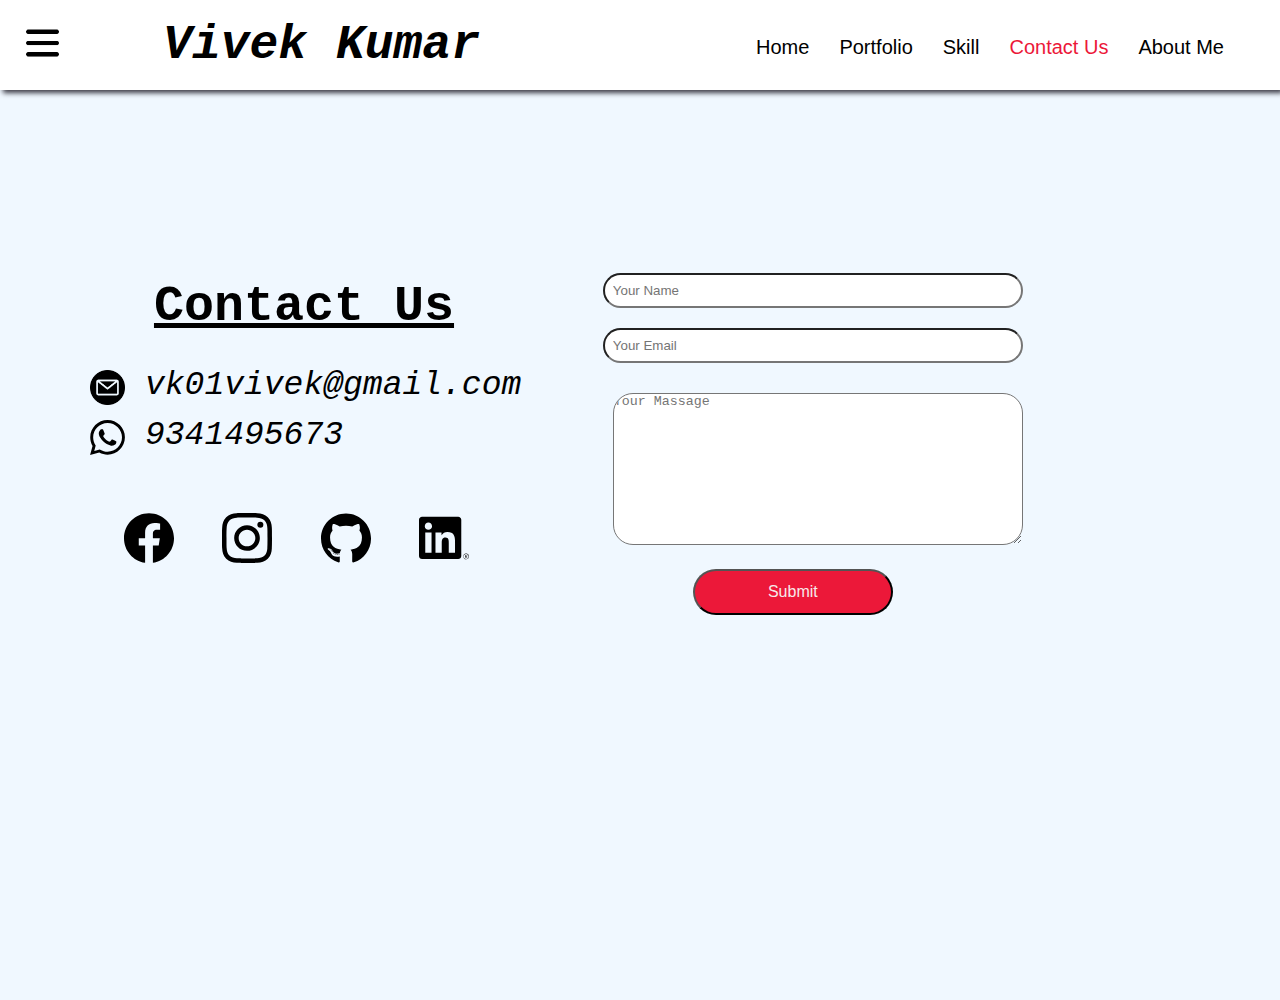
==== contact.html @ 6254a8c1 "push on github" ====
<!DOCTYPE html>
<html lang="en">
<head>
    <meta charset="UTF-8">
    <meta name="viewport" content="width=device-width, initial-scale=1.0">
    <title>Contact</title>
    <link rel="stylesheet" href="css/style.css">
    <link rel="stylesheet" href="css/styleSwetcher.css">
    <link rel="stylesheet" href="css/color-1.css">
</head>


 
<body>
    <nav class="navbar">
        <div class="logo">
            <img src="icons/more.png" onclick="showSidebar()">
        </div>
        <div class="navdiv">
            <ul class="sidebar">
                <li class="list-item" ><a > <img class="cross" src="icons/close.png" onclick="hideSidebar()"></a></li>
                <li class="list-item" action="active"><a href="index.html" target="_self"> Home</a></li>
                <li class="list-item"><a href="portfolio.html" target="_parent"> Portfolio</a></li>
                <li class="list-item"><a href="skill.html" target="_parent"> Skill</a></li>
                <li class="list-item"><a href="contact.html" target="_parent"> Contact Us</a></li>
                <li class="list-item"><a href="aboutme.html" target="_self" class="active" aria-current="page"> About Us</a></li>

            </ul>
        </div>
        <div class="navh2">
            <h2>Vivek Kumar</h2>
        </div>
        <div class="navdiv">
            
            <ul class="menu">
                <li class="list-item" target="_parent"><a   href="index.html"> Home</a></li>
                <li class="list-item"><a href="portfolio.html" target="_parent"> Portfolio</a></li>
                <li class="list-item"><a href="skill.html" target="_parent"> Skill</a></li>
                <li class="list-item"><a href="contact.html" target="_self" aria-current="page"  class="active"> Contact Us</a></li>
                <li class="list-item"><a href="aboutme.html" target="_parent"> About Me</a></li>
                
            </ul>
        </div>
    </nav>
     <!-- contact form -->
     <div id="contact">
        <div class="contaner">
            <div class="row">
                <div class="contact-left">
                    <h1 class="title">Contact Us</h1>
                    <div class="cont1"><div class="count2"><img src="icons/email.png"></div><div class="count3"><p>vk01vivek@gmail.com</p></div></div>
                    <div class="cont1"><div class="count2"><img src="icons/whatsapp.svg"></div><div class="count3"><p>9341495673</p></div></div>
                    <!-- <img src="facebook.svg"><p>9341495673</p> -->
                    <div class="socal-icon">
                        <!-- <a href=""><img src="facebook.png"></a> -->
                        <a href=""><img src="icons/facebook.svg"></a>
                        <!-- <a href=""><img src="instagram.pn"></a> -->
                        <a href=""><img src="icons/instagram.svg"></a>
                        <!-- <a href=""><img src="github.png"></a> -->
                        <a href=""><img src="icons/github.svg"></a>
                        <!-- <a href=""><img src="linkedin.png"></a> -->
                        <a href=""><img src="icons/linkedin.svg"></a>
                        <!-- <a href=""><i class="fi fi-brands-whatsapp"></i></a> -->
                    </div>
                </div>
                <div class="contact-right">
                    <form action="">
                        <input type="text" name="Name" id="name" placeholder="Your Name" class="form-input">
                        <input type="email" name="email" id="email" placeholder="Your Email" class="form-input">
                         <textarea name="massage" id="" cols="30" rows="10" placeholder="Your Massage" class="form-txtarea"></textarea>
                         <button class="btn" type="submit">Submit</button>
                    </form>
                </div>
            </div>
        </div>
     </div>
     <script src="js/script.js"></script>
</body>
</html>
---- css/style.css ----
*{
    margin: 0;
    padding: 0;
}
body{
    background-color: aliceblue;
    font-family: sans-serif;
    max-width: 1350px;
}


/* to write css for Navigation Bar From here! */

 
:root{
     --bg-gray:dimgray;
    --text-black-900:black;
}

.contaner{
    background-color:aliceblue;
    margin-top: 10px;
    max-width: 1340px;
    height: 600px;
    width: 100%;
}

.btn{
    text-decoration: none;
    font-size: 16px;
    font-weight: 500;
    padding: 12px 35px;
    color: rgb(246, 234, 234);
    white-space: nowrap;
    border-radius: 40px;
    display: inline-block;
    background: var(--skin-color);
    transition: all 0.3s ease;
}
.img{
    height: 400px;
}
/* to write css for Navigation Bar From here! */
.navbar{
    background-color:  white;
    width: 100%;
    height: 90px;
    box-shadow: 3px 3px 5px rgb(60 59 70);
  
    display: flex;
   
}
.logo img{
    
    padding: 25px;
    height: 36px;
    width: 35px;
}
.navh2{
   
    color: var(--text-black-900);
    font-weight: bold;
    font-style: oblique;
    font-family: monospace;
    margin-right: 127px;
    padding: 18px;
    margin-left: -45px;
    font-size: 32px;

}
.navdiv{
    padding: 10px;
    margin-right: 20px;
    margin-left: auto;
}
.menu{
    padding: 26px;
    float: right;
    display: flex;
    width: 100%;
    justify-content: flex-end;
    align-items: center;
}
.list-item{
    list-style: none;
   margin-left: 30px;
   display: inline-block;
   
}
.list-item a{
    transition: inherit;
    text-align: center;
    font-weight: 400;
    font-size: 20px;
    font-family: Verdana, Geneva, Tahoma, sans-serif;
    color: var(--text-black-900);
    text-decoration: none;
}
.list-item a:hover {
    color:  var(--skin-color);

}
.list-item a.active{
    color: var(--skin-color);
}
.sidebar{
    margin-top: -10px;
    margin-left: -95px;
    justify-content: flex-start;
    align-items: flex-start;
    /* align-items: flex-end; */
    flex-direction: column;
    display: none;
    box-shadow: -10px 0 10px rgba(0,0,0,0.1);
    backdrop-filter: blur(10px);
    background-color: lightgray;
    z-index: 999;
    width: 250px;
    position: relative;
    top: 0;
    right: 0;
    height: 400px;
}
.sidebar .list-item{
    padding: 10PX;
    margin-top: 10px;
}
.sidebar .list-item a{
    color: black;
}
.cross{margin-top: -31px;
    margin-left: 132px;
    padding: 25px;
    height: 36px;
    width: 35px;
}

/* to write css for Home Page From here!  */


.home{
    /* background-color: white; */
    background: var(--bg-balack);
    margin: 50px 100px 0 20px;
    color: var(--text-black-900);
    padding: 50px;
    height: 400px;
    box-shadow: 5px 5px 5px 5px rgb(105 105 118);
    display: flex;

}
.home-info {
    padding: 20px;
    margin-top: 55px;
}
.home.home-info{
    flex: 0 0 40%;
    max-width: 60%;
}
.home.home-img{
    max-width: 40%;
    flex: 0 0 40%;
    background: var(--skin-color);
    text-align: center;
    position: relative;
}

.home-img {
    padding: 20px;
    margin-top: 58px;
}
.home-img img{
    border-radius: 127%;
    width: 298px;
    height: 221px;
    box-shadow: 3px 3px 5px var(--skin-color);
}
h3.hello{
    font-size: 30px;
    margin: 15px 0;
}
h3.hello span{
    font-family: cursive;
    font-weight: 700;
    color: var(--text-black-900);
}
.my-profesion{
    font-size: 40px;
    margin: 15px 0;

}
.typing{
    color: var(--skin-color);

}
.home-info p {
   
    margin-top: 3px;
    margin-bottom: 70px;
    font-size: 27px;
    color: var(--text-black-900);
}
.home-img::after{
    content: "";
    position: absolute;
    height: 80px;
    width: 80px;
    right: 20px;
}

.port-row{
    margin: auto;
    height: 500px;
    display: flex;
    
    max-width: 1200px;
    width: 100%;
}
.port-row .port-img{
    background: white;
    margin: 11px;
    width: 380px;
    height: 100%;
}
 .port-img img{
    border-radius: 40px;
    padding: 15px;
    width: 350px;
    height: 225px;
}
.port-img h3{
    font-size: 25px;
    margin: 40px 17px 12px 14px;
}
.port-img p{
    font-weight: 300;
    font-size: 20px;
    margin: 10px 22px;
}
.port-img .btn{
    margin-right: 20px;
    float: right;
}
.port-info h2{
    font-size: 20px 35px ;
}
.port-info ul{
    margin: 20px;
    font-size: 20px;
    font-weight: 300;
}
/* .section1{
    margin-top: 60px;
    width: 60%;
    height: 200px;
}
.section2{
    margin-top: 60px;
    width: 30%;
    height: 200px;
}

.sub-section1{
    display: flex;
    text-align: center;
} */





/* to write css for Contact form From here!  */
.row{
    margin-top: 10px;
    background-color: aliceblue;
    height: 100vh;
    width: 100%;
}
.contact-left{
    text-align: center;
    margin-top: 148px;
    padding: 30px;
    margin-left: 50px;
    float: left;
    width: 35%;
    height: 400px;

}
.title {
    margin-bottom: 32px;
    font-family: system-ui;
    text-align: center;
    font-size: 65px;}
.contact-left p {
        font-style: oblique;
        font-family: monospace;
        font-size: 33px;
    }
 .cont1 {
        height: 50px;
        display: flex;
        width: 400px;
    }
.count2{
    float: left;
    margin-right: 20px;
    height: fit-content;
}
.count3{
    float: right;
    height: max-content;
}
.contact-right{
    padding: 20px;
    margin-right: 40px;
    float: right;
    height: 80vh;
    width: 49%;
    flex-basis: 60%;
}
.socal-icon{

    /* margin-left: 103px; */
    height: fit-content;
    width: fit-content;

}
.contact-left img{
    margin-top: 3px;
    margin-left: 10px;
    justify-content: center;
    width: 35px;
    height: 35px;
}
.socal-icon img{
    margin-top: 43px;
    margin-left: 44px;
    justify-content: center;
    width: 50px;
    height: 56px;
}
.contact-right form {
    margin-top: 143px;
    width: 400px;
    height: 70vh;
}
.contact-right .form-input{
    /* border: 40px solid; */
    border-radius:40px;
    margin: 10px;
    padding: 8px;
    width: 400px;
}
.contact-right .form-txtarea {
    border-radius: 20px ;
    /* border: 1px solid; */
    margin: 20px;
    width: 408px;
}
.contact-right .btn{
    width: 200px;
    margin-left: 100px;
    text-align: center;
}
/* .contact-right .btn {
    border-radius: 1px;
    font-weight: bold;
    font-family: monospace;
    color: black;
    font-size: 30px;
    margin-top: 30px;
    margin-left: 173px;
    width: 127px;
    height: 47px;
    /* size: 52px; */
*/

/* <!-------- To write Css for Portfolio Page------> */

.contaner{
    height: 600px;
    width: 100%;
}
.contaner h1{
    text-decoration: underline;
    font-family: monospace;
    text-align: center;
    font-weight: bold;
    font-size: 50px;

}
.contaner h1 span{
    color: brown;
}

.cont-row {
    display: flex;
    box-shadow: 5px;
    margin: 20px 5px 5px 30px;
    padding: 20px;
    height: 300px;
}
.cont-rowsec1 {
    width: 65%;
    height: 300px;
}
.port-row .port-info{
    margin-top: 80px;
    padding: 20px;
     
    max-width: 60%;
}
.port-row .port-info h3{
    text-align: center;
    font-family: inherit;
    margin: 20px;
    font-size: 41px;
}

.port-row .port-info p{
    margin-top: 3px;
    margin-bottom: 70px;
    font-size: 27px;
    color: var(--text-black-900)
}
.port1-img{
    padding: 20px;
    margin-top: 58px;

}
.port1-img img{
    
    border-radius: 40px;
    padding: 15px;
    width: 450px;
    height: 300px;

}

/* .cont-rowsec2 {
    border-radius: 225px;
    background-image: url(facebook.png);
    background-position: center;
    background-repeat: no-repeat;
    width: 30%;
    height: 300px;
} */
/* <!------To write Css for Skill Page-------> */
h1.skill-h1 {
    padding: 20px;
    margin-top: 63px;
}
h1.skill-h12 {
    padding: 20px;
    margin-top: 150px;
}
.skills{
    margin-top: 85px;
    margin-left: 325px;
    position: relative;
    /* text-align: center; */
    justify-content: center;
    width: 100%;
    max-width: 650px;
    padding: 0 20px;

    
}
.skill-name{
    font-size: 18px;
    font-weight: 700;
    text-transform: uppercase;
    margin: 20px 0;
}
.skill-bar{
    height: 14px;
    background: var(--bg-gray);
    border-radius: 3px;
}
.skill-per{
    height: 14px;
    background: var(--skin-color);
    border-radius: 3px;
    position: relative;
    animation: fillBars 2.5s 1;
}
.skill-per::before {
    right: 0;
    transform: translateX(50%);
    top: -40px;
    font-size: 14px;
    color: white;
    border-radius: 4px;
    background: rgb(43, 38, 38);
    padding: 4px 6px;
    position: absolute;
    content: attr(per);
}
.btn.skill-btn{
    float: right;
    margin-right: 150px;
}
.skill-per::after {
    content: " ";
    color: white;
    right: 0;
   height: 10px;
   width: 10px;
    top: -18px;
     transform: translateX(50%) rotate(45deg);
    border-radius: 2px;
    background: black;
    
    position: absolute;
     
}
@keyframes fillBars{
    from{
        width: 0;
    }
    to{
        width: 100%;
    }
}

/* css for about me */
.about-title{
    padding-top: 20px;
    padding-left: 30px;
    margin-top: 20px;
    margin-left: 20px;
}
.about-title h2{
    text-decoration: underline;
    font-family: math;
    font-size: 60px;
}

/* media screen */

@media(max-width:1199px){
    .my-profesion{

        display: block;
        margin-left: 0;
    }
    .port-row{
        flex:0 0 50%;
         
    }
}


@media(max-width:991px){
.port-row
{
   
    flex: 0 0 50%;
    /* max-width: 70%; */
}
.home .home-info{
    float: 0 0 100%;
    max-width: 100%;
}
}









@media (max-width:950px) {
  
    .navh2{
       
    
    margin-right: 50px;
    padding: 15px;
    margin-left: -35px;
    font-size: 27px;

    }
    .port-row{
        display: flex;
       
    }
    
    
}
@media (max-width :850px) {
    .menu{
        display: none;
    }
    /* .contaner{
        height: auto;
        width: auto;
    } */
    .skills,.home {
        display: block;
        margin: 0;
        box-shadow: none;
        height: max-content;
        padding: 20px;
    }
    .contaner{
        height: min-content;
        width: min-content;
    }

     .port-row.port-img{
        height: 70%;
    }
    /* contact page */
    .contact-right{
        float: none;
        margin: 0;
    }
    .port-row .port-info p{
        padding: 17px;
        font-size: 22px;
    }
    .port-h1{
        width: auto;
        margin: 17px;
        text-align: -webkit-center;
    }

    .about-title{
        margin: 17px;
        text-align: -webkit-center;
    }
    .contact-left img{
            margin-top: 9px;
    }
    .socal-icon{
        margin-top: 40px;
         
    }
    .socal-icon img{
        margin-left: 30px;

    }
     .contact-left p{
        
        padding: 14px;
        font-size: 25px;
    }
    .cont1 {
        margin-left: 20px;
        height: 39px;
        display: flex;
        width: 350px;
    }
    .contact-left{
        margin: auto;
        width: max-content;
    }
    .contact-left h1{
          margin: auto;
    }
     .contaner h1{
        position: relative;
        font-size: 40px;
        width: auto;
        /* text-align: center; */
    }
    .contact-left,.port-info ,cont.row,.port-row{
        margin:2px;padding: 2px;
        display: contents;
        
     }
     .contact-left,.contact-right.socal-icon
     {
        display: block;
     }
     con
  
    .navh2{
       
     
    margin-right: 40px;
    padding: 15px;
    margin-left: -25px;
    font-size: 26px;

    }
    
    
    
}

@media(max-width:600px){
    .menu{
        display: none;
    }
    .navh2{
        font-size: 20px;
       width: 90%;
       margin:0;
   }
}
@media(max-width:450px){
    
    .navh2{
        margin: 0;
        font-size: 18px;
        
   }
}
---- css/styleSwetcher.css ----
.style-switcher{
    position: fixed;
    right: 0;
    top: 60px;
    padding: 15px;
    width: 200px;
    border: 1px solid var(--bg-black-50);
    background: var(--bg-black-100);
    z-index: 101;
    border-radius: 5px;
}
---- css/color-1.css ----
:root{
    --skin-color: #ec1839;
   
    
}
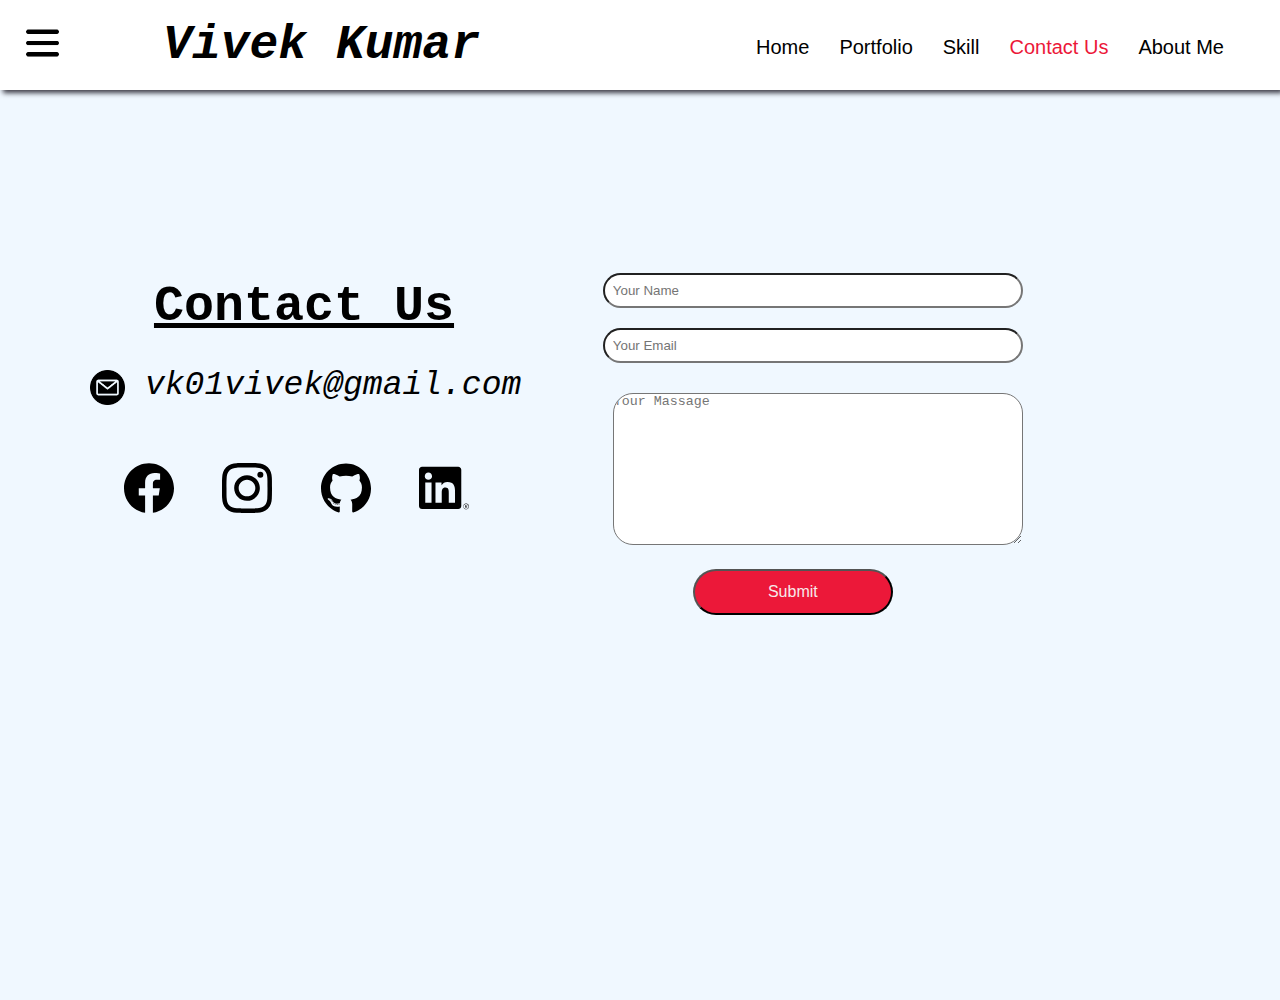
==== commit 0723af28: "contact.html update" ====
--- a/contact.html
+++ b/contact.html
@@ -49,7 +49,7 @@
                 <div class="contact-left">
                     <h1 class="title">Contact Us</h1>
                     <div class="cont1"><div class="count2"><img src="icons/email.png"></div><div class="count3"><p>vk01vivek@gmail.com</p></div></div>
-                    <div class="cont1"><div class="count2"><img src="icons/whatsapp.svg"></div><div class="count3"><p>9341495673</p></div></div>
+                    <!-- <div class="cont1"><div class="count2"><img src="icons/whatsapp.svg"></div><div class="count3"><p>9341495673</p></div></div> -->
                     <!-- <img src="facebook.svg"><p>9341495673</p> -->
                     <div class="socal-icon">
                         <!-- <a href=""><img src="facebook.png"></a> -->
